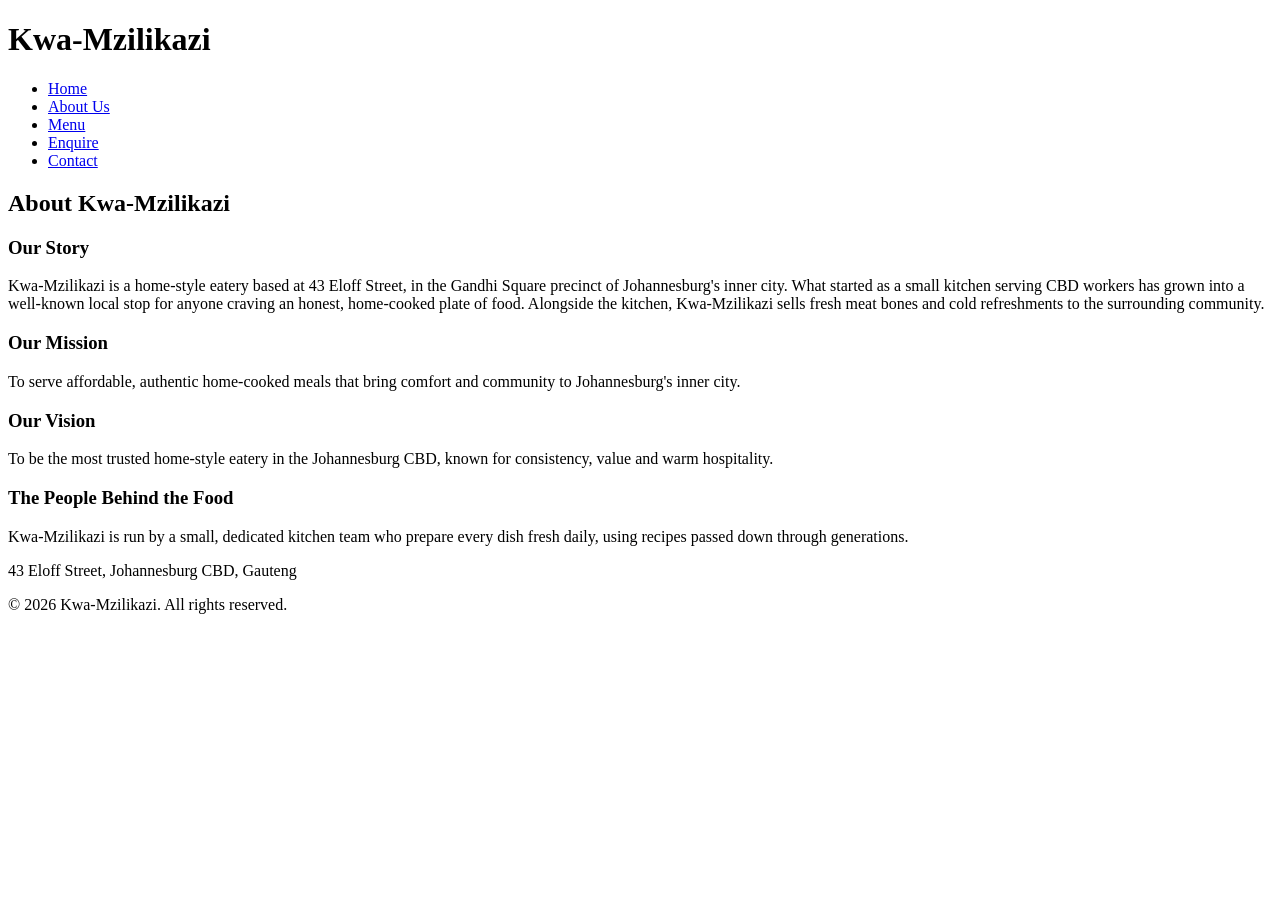
==== Mzilikazi Root/about.html @ 58d15d99 "Add files via upload" ====
<!DOCTYPE html>
<html lang="en">
<head>
  <meta charset="UTF-8">
  <meta name="viewport" content="width=device-width, initial-scale=1.0">
  <title>About Us | Kwa-Mzilikazi</title>
  <meta name="description" content="Learn about Kwa-Mzilikazi's story, mission and the people behind the home-cooked meals.">
  <link rel="stylesheet" href="css/styles.css">
</head>
<body>

  <header>
    <div class="logo">
      <h1>Kwa-Mzilikazi</h1>
    </div>
    <nav>
      <ul>
        <li><a href="index.html">Home</a></li>
        <li><a href="about.html">About Us</a></li>
        <li><a href="menu.html">Menu</a></li>
        <li><a href="enquiry.html">Enquire</a></li>
        <li><a href="contact.html">Contact</a></li>
      </ul>  
    </nav>
  </header>

  <main>

    <section class="page-title">
      <h2>About Kwa-Mzilikazi</h2>
    </section>

    <!-- Organisation history -->
    <section class="history">
      <h3>Our Story</h3>
      <p>
        Kwa-Mzilikazi is a home-style eatery based at 43 Eloff Street, in the Gandhi
        Square precinct of Johannesburg's inner city. What started as a small kitchen
        serving CBD workers has grown into a well-known local stop for anyone craving
        an honest, home-cooked plate of food. Alongside the kitchen, Kwa-Mzilikazi
        sells fresh meat bones and cold refreshments to the surrounding community.
      </p>
    </section>

    <!-- Mission and vision -->
    <section class="mission-vision">
      <h3>Our Mission</h3>
      <p>To serve affordable, authentic home-cooked meals that bring comfort and community to Johannesburg's inner city.</p>

      <h3>Our Vision</h3>
      <p>To be the most trusted home-style eatery in the Johannesburg CBD, known for consistency, value and warm hospitality.</p>
    </section>

    <!-- Team / people -->
    <section class="team">
      <h3>The People Behind the Food</h3>
      <p>
        Kwa-Mzilikazi is run by a small, dedicated kitchen team who prepare every
        dish fresh daily, using recipes passed down through generations.
      </p>
    </section>

  </main>

  <footer>
    <p>43 Eloff Street, Johannesburg CBD, Gauteng</p>
    <p>&copy; 2026 Kwa-Mzilikazi. All rights reserved.</p>
  </footer>

  <script src="js/main.js"></script>
</body>
</html>
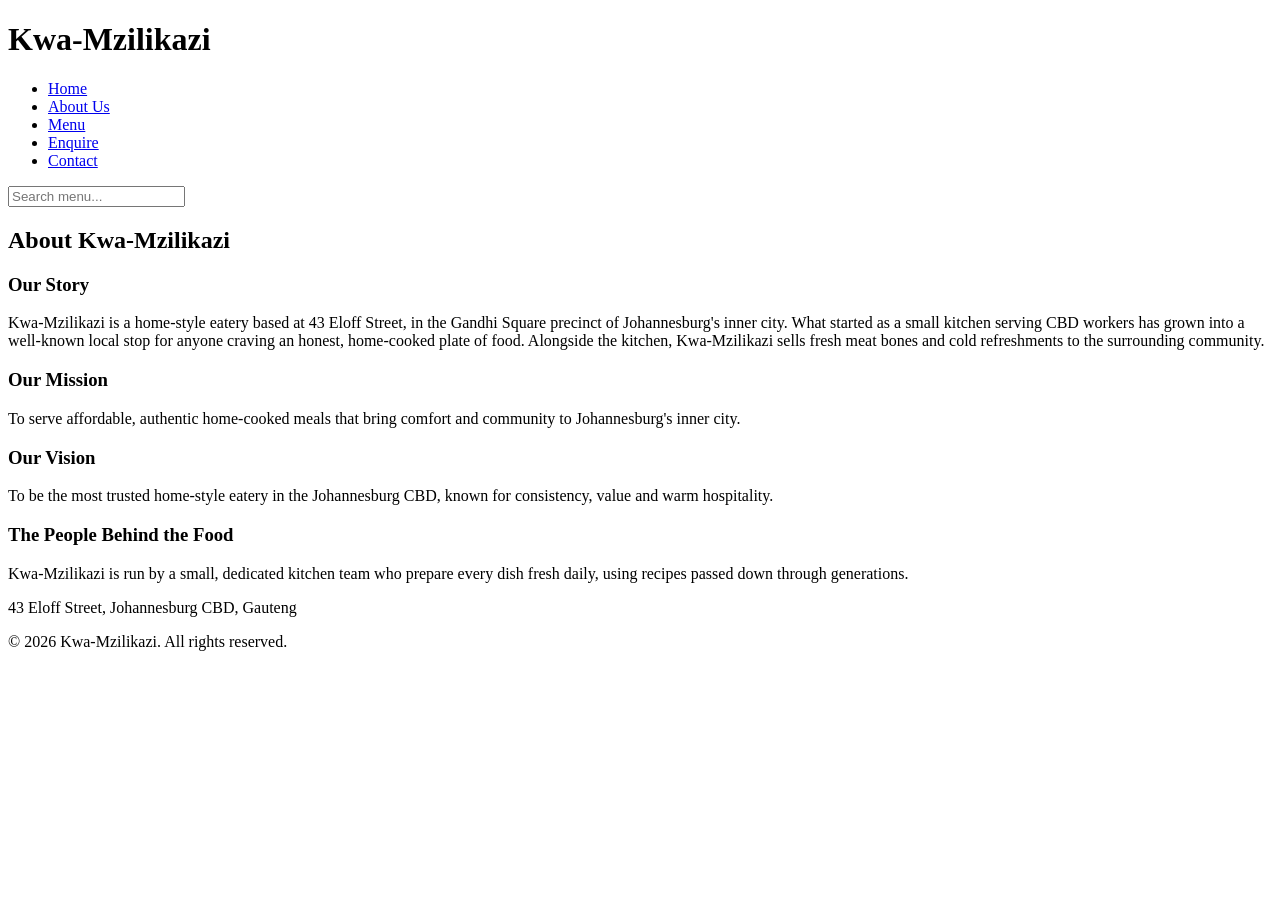
==== commit acac765c: "Add search bar to the header in about.html Added a search bar to the header for improved navigation." ====
--- a/Mzilikazi Root/about.html
+++ b/Mzilikazi Root/about.html
@@ -5,7 +5,7 @@
   <meta name="viewport" content="width=device-width, initial-scale=1.0">
   <title>About Us | Kwa-Mzilikazi</title>
   <meta name="description" content="Learn about Kwa-Mzilikazi's story, mission and the people behind the home-cooked meals.">
-  <link rel="stylesheet" href="css/styles.css">
+  <link rel="stylesheet" href="style.css">
 </head>
 <body>
 
@@ -22,6 +22,13 @@
         <li><a href="contact.html">Contact</a></li>
       </ul>  
     </nav>
+    
+    <!-- ADD THIS SEARCH BAR CODE -->
+    <div class="search-container">
+      <form action="#" method="get" class="search-form">
+        <input type="search" placeholder="Search menu..." aria-label="Search website">
+      </form>
+    </div>
   </header>
 
   <main>
@@ -69,4 +76,4 @@
 
   <script src="js/main.js"></script>
 </body>
-</html>+</html>
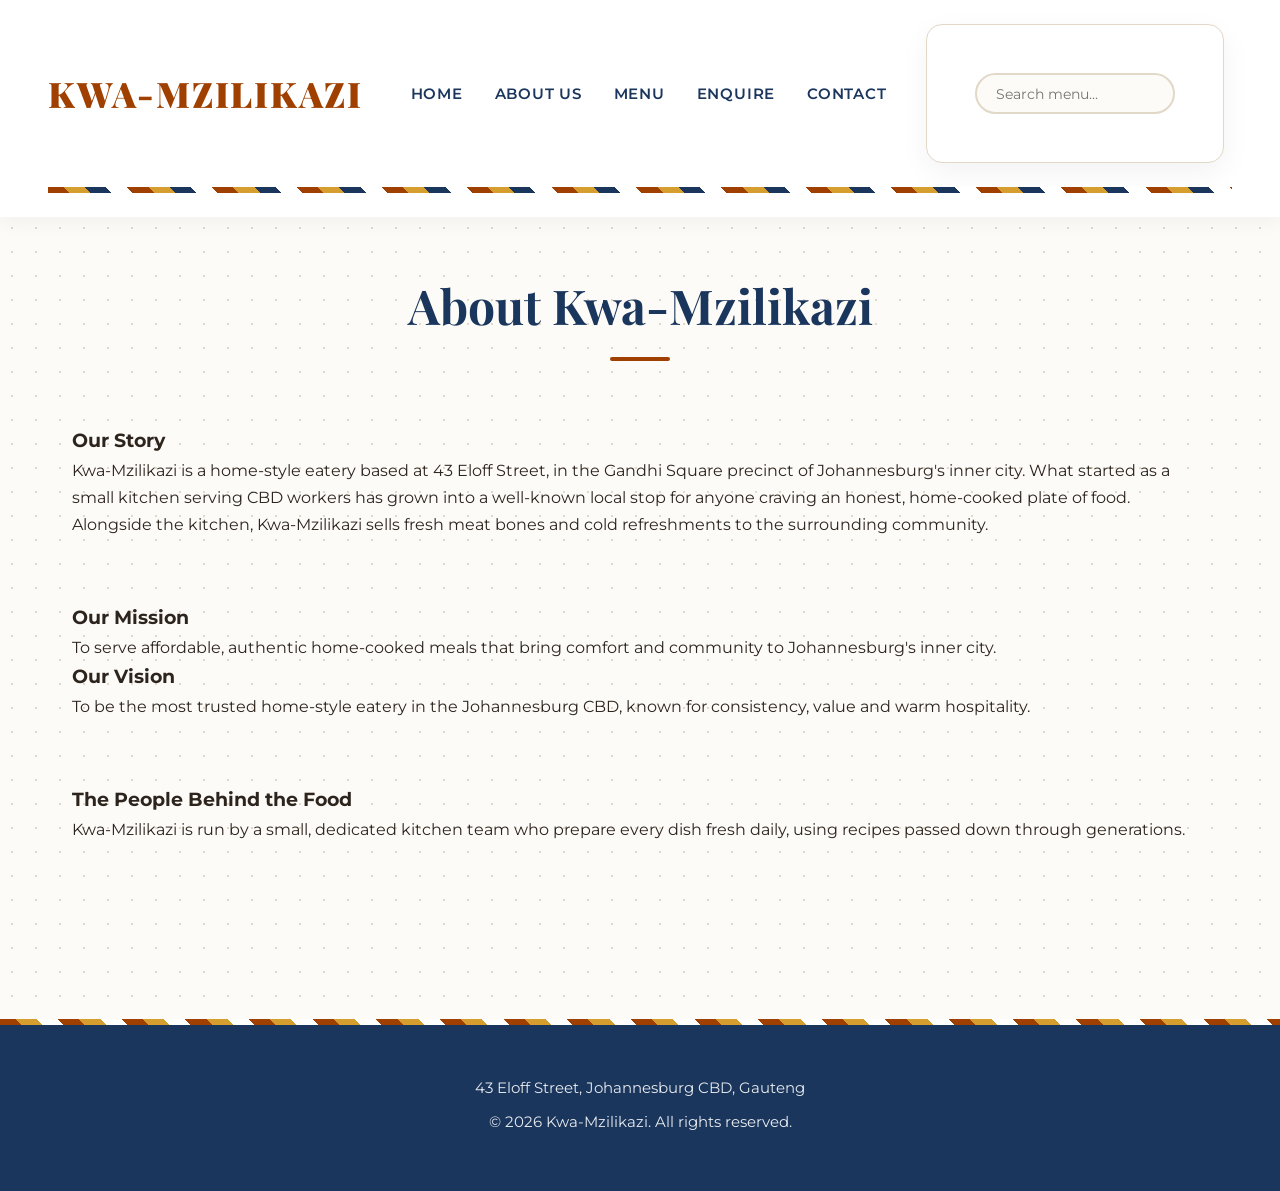
==== commit 8a22b944: "Fix stylesheet link in about.html Updated the stylesheet link to use 'css/style.css' instead of 'sty" ====
--- a/Mzilikazi Root/about.html
+++ b/Mzilikazi Root/about.html
@@ -5,7 +5,7 @@
   <meta name="viewport" content="width=device-width, initial-scale=1.0">
   <title>About Us | Kwa-Mzilikazi</title>
   <meta name="description" content="Learn about Kwa-Mzilikazi's story, mission and the people behind the home-cooked meals.">
-  <link rel="stylesheet" href="style.css">
+  <link rel="stylesheet" href="css/style.css">
 </head>
 <body>
 
--- a/Mzilikazi Root/css/style.css
+++ b/Mzilikazi Root/css/style.css
@@ -0,0 +1,575 @@
+/* =========================================
+   1. IMPORT PREMIUM FONTS (Google Fonts)
+   ========================================= */
+@import url('https://fonts.googleapis.com/css2?family=Montserrat:wght@400;500;600;700&family=Playfair+Display:wght@600;700;900&display=swap');
+
+/* =========================================
+   2. CSS VARIABLES (Zulu Heritage Palette)
+   ========================================= */
+:root {
+  /* Light Mode - Earthy & Traditional */
+  --bg-color: #FDFBF7;        /* Warm cream */
+  --text-color: #2D241E;      /* Deep earthy brown */
+  --primary-color: #A04000;   /* Terracotta / Clay */
+  --secondary-color: #1A365D; /* Deep Zulu Blue */
+  --accent-color: #D69E2E;    /* Maize / Gold */
+  --card-bg: #FFFFFF;         /* Crisp white */
+  --border-color: #E2D8C8;    /* Soft sand */
+  
+  /* Typography */
+  --font-heading: 'Playfair Display', serif; /* Elegant, traditional serif */
+  --font-main: 'Montserrat', sans-serif;     /* Clean, modern sans-serif */
+}
+
+/* Dark Mode - Rich & Dramatic (Ready for Part 3 JS) */
+[data-theme="dark"] {
+  --bg-color: #1A1512;        
+  --text-color: #F4EFE6;      
+  --primary-color: #D97736;   
+  --secondary-color: #63B3ED; 
+  --accent-color: #ECC94B;    
+  --card-bg: #2D241E;         
+  --border-color: #4A3B32;    
+}
+
+/* =========================================
+   3. CSS RESET & BASE STYLES
+   ========================================= */
+*, *::before, *::after {
+  box-sizing: border-box;
+  margin: 0;
+  padding: 0;
+}
+
+body {
+  font-family: var(--font-main);
+  font-size: 1rem;
+  line-height: 1.7;
+  color: var(--text-color);
+  background-color: var(--bg-color);
+  /* Subtle traditional dot texture */
+  background-image: radial-gradient(var(--border-color) 1px, transparent 1px);
+  background-size: 24px 24px;
+  transition: background-color 0.4s ease, color 0.4s ease;
+}
+
+img, iframe {
+  max-width: 100%;
+  height: auto;
+  display: block;
+}
+
+/* =========================================
+   4. HEADER, NAVIGATION & SEARCH BAR (Grid Layout)
+   ========================================= */
+header {
+  /* Using grid-template-areas for a complex, clean layout (Section 2.4) */
+  display: grid;
+  grid-template-areas: 
+    "logo nav search";
+  align-items: center;
+  gap: 1.5rem;
+  padding: 1.5rem 3rem;
+  background-color: var(--card-bg);
+  position: relative;
+  box-shadow: 0 4px 20px rgba(0, 0, 0, 0.05);
+}
+
+.logo { 
+  grid-area: logo; 
+  flex-shrink: 0;
+}
+
+.logo h1 {
+  font-family: var(--font-heading);
+  color: var(--primary-color);
+  font-size: 2.2rem;
+  font-weight: 900;
+  letter-spacing: 0.05em;
+  text-transform: uppercase;
+}
+
+nav { 
+  grid-area: nav; 
+  width: 100%; /* Using % for width (Section 3.2) */
+}
+
+nav ul {
+  list-style: none;
+  display: flex;
+  justify-content: center;
+  align-items: center;
+  gap: 2rem;
+  width: 100%;
+}
+
+nav a {
+  text-decoration: none;
+  color: var(--secondary-color);
+  font-weight: 600;
+  font-size: 0.95rem;
+  text-transform: uppercase;
+  letter-spacing: 0.05em;
+  padding: 0.5rem 0;
+  position: relative;
+  transition: color 0.3s ease;
+}
+
+nav a::after {
+  content: '';
+  position: absolute;
+  width: 0;
+  height: 2px;
+  bottom: 0;
+  left: 0;
+  background-color: var(--primary-color);
+  transition: width 0.3s ease;
+}
+
+nav a:hover::after, nav a:focus::after, nav a:active::after {
+  width: 100%;
+}
+
+nav a:hover, nav a:focus, nav a:active {
+  color: var(--primary-color);
+  outline: none;
+}
+
+.search-container { 
+  grid-area: search; 
+  display: flex;
+  align-items: center;
+  justify-content: flex-end;
+  width: 100%;
+}
+
+.search-form input[type="search"] {
+  padding: 0.6rem 1.2rem;
+  border: 2px solid var(--border-color);
+  border-radius: 50px;
+  width: 100%; /* Relative unit % */
+  max-width: 200px;
+  font-family: var(--font-main);
+  font-size: 0.9rem;
+  background-color: var(--bg-color);
+  color: var(--text-color);
+  transition: all 0.3s ease;
+}
+
+.search-form input[type="search"]:focus {
+  outline: none;
+  border-color: var(--primary-color);
+  max-width: 230px; 
+  box-shadow: 0 0 0 4px rgba(160, 64, 0, 0.1);
+}
+
+/* Traditional Beadwork Geometric Border */
+header::after {
+  content: '';
+  grid-area: 2 / 1 / 3 / -1; /* Spans across all columns */
+  height: 6px;
+  background: repeating-linear-gradient(
+    45deg,
+    var(--primary-color) 0, var(--primary-color) 15px,
+    var(--accent-color) 15px, var(--accent-color) 30px,
+    var(--secondary-color) 30px, var(--secondary-color) 45px,
+    var(--card-bg) 45px, var(--card-bg) 60px
+  );
+}
+
+nav ul {
+  list-style: none;
+  display: flex;
+  gap: 2rem;
+}
+
+nav a {
+  text-decoration: none;
+  color: var(--secondary-color);
+  font-weight: 600;
+  font-size: 0.95rem;
+  text-transform: uppercase;
+  letter-spacing: 0.05em;
+  padding: 0.5rem 0;
+  position: relative;
+  transition: color 0.3s ease;
+}
+
+/* Elegant underline hover effect */
+nav a::after {
+  content: '';
+  position: absolute;
+  width: 0;
+  height: 2px;
+  bottom: 0;
+  left: 0;
+  background-color: var(--primary-color);
+  transition: width 0.3s ease;
+}
+
+nav a:hover::after, nav a:focus::after, nav a:active::after {
+  width: 100%;
+}
+
+nav a:hover, nav a:focus, nav a:active {
+  color: var(--primary-color);
+  outline: none;
+}
+
+/* Search Bar Styles */
+.search-container {
+  display: flex;
+  align-items: center;
+}
+
+.search-form input[type="search"] {
+  padding: 0.6rem 1.2rem;
+  border: 2px solid var(--border-color);
+  border-radius: 50px; /* Beautiful pill shape */
+  width: 200px;
+  font-family: var(--font-main);
+  font-size: 0.9rem;
+  background-color: var(--bg-color);
+  color: var(--text-color);
+  transition: all 0.3s ease;
+}
+
+/* Makes the search bar glow and expand slightly when clicked */
+.search-form input[type="search"]:focus {
+  outline: none;
+  border-color: var(--primary-color);
+  width: 230px; 
+  box-shadow: 0 0 0 4px rgba(160, 64, 0, 0.1);
+}
+
+/* =========================================
+   5. MAIN CONTENT LAYOUT
+   ========================================= */
+main {
+  max-width: 1200px;
+  margin: 0 auto;
+  padding: 3rem 2rem;
+}
+
+section {
+  margin-bottom: 4rem;
+}
+
+.page-title {
+  text-align: center;
+  margin-bottom: 3rem;
+}
+
+.page-title h2 {
+  font-family: var(--font-heading);
+  font-size: 3rem;
+  color: var(--secondary-color);
+  margin-bottom: 1rem;
+  position: relative;
+  display: inline-block;
+}
+
+/* Decorative underline for page titles */
+.page-title h2::after {
+  content: '';
+  display: block;
+  width: 60px;
+  height: 4px;
+  background-color: var(--primary-color);
+  margin: 10px auto 0;
+  border-radius: 2px;
+}
+
+/* Hero Section */
+.hero {
+  text-align: center;
+  padding: 4rem 2rem;
+  background: linear-gradient(135deg, var(--card-bg) 0%, var(--bg-color) 100%);
+  border: 1px solid var(--border-color);
+  border-radius: 16px;
+  box-shadow: 0 10px 30px rgba(0, 0, 0, 0.05);
+  position: relative;
+  overflow: hidden;
+}
+
+/* Top geometric accent for Hero */
+.hero::before {
+  content: '';
+  position: absolute;
+  top: 0; left: 0; right: 0; height: 8px;
+  background: repeating-linear-gradient(90deg, var(--primary-color) 0, var(--primary-color) 20px, var(--accent-color) 20px, var(--accent-color) 40px);
+}
+
+.hero h2 {
+  font-family: var(--font-heading);
+  font-size: 2.5rem;
+  color: var(--secondary-color);
+  margin: 1.5rem 0 1rem;
+}
+
+.cta-button {
+  display: inline-block;
+  background-color: var(--primary-color);
+  color: #ffffff;
+  padding: 1rem 2.5rem;
+  text-decoration: none;
+  border-radius: 50px; /* Pill shape */
+  font-weight: 700;
+  font-size: 1.1rem;
+  margin-top: 1.5rem;
+  text-transform: uppercase;
+  letter-spacing: 0.05em;
+  transition: all 0.3s ease;
+  box-shadow: 0 4px 15px rgba(160, 64, 0, 0.3);
+}
+
+.cta-button:hover, .cta-button:focus, .cta-button:active {
+  background-color: var(--secondary-color);
+  transform: translateY(-3px);
+  box-shadow: 0 6px 20px rgba(26, 54, 93, 0.4);
+}
+
+/* =========================================
+   6. HERO IMAGE SECTION (Relocated)
+   ========================================= */
+.hero-image {
+  text-align: center;
+  margin: 3rem auto;
+  max-width: 800px; /* Prevents it from getting too huge on desktop */
+  padding: 0 1rem;
+}
+
+.hero-image img {
+  width: 100%;
+  height: auto;
+  border-radius: 12px;
+  box-shadow: 0 10px 30px rgba(0,0,0,0.15); /* Deep, premium shadow */
+  border: 4px solid var(--card-bg); /* Creates a nice white frame around the photo */
+  transition: transform 0.3s ease;
+}
+
+/* Subtle zoom effect on hover */
+.hero-image img:hover {
+  transform: scale(1.02);
+}
+
+/* =========================================
+   7. MENU SECTION (Premium Cards)
+   ========================================= */
+.menu-category h3 {
+  font-family: var(--font-heading);
+  font-size: 2rem;
+  color: var(--primary-color);
+  margin-bottom: 1.5rem;
+  border-left: 5px solid var(--accent-color);
+  padding-left: 1rem;
+}
+
+.menu-list {
+  list-style: none;
+  display: grid;
+  grid-template-columns: repeat(auto-fit, minmax(280px, 1fr));
+  gap: 2rem;
+}
+
+.menu-list li {
+  background-color: var(--card-bg);
+  border: 1px solid var(--border-color);
+  border-top: 5px solid var(--primary-color); /* Traditional accent */
+  border-radius: 12px;
+  padding: 2rem 1.5rem;
+  display: flex;
+  flex-direction: column;
+  align-items: center;
+  text-align: center;
+  box-shadow: 0 4px 15px rgba(0, 0, 0, 0.03);
+  transition: all 0.4s ease;
+}
+
+.menu-list li:hover {
+  transform: translateY(-8px);
+  box-shadow: 0 15px 30px rgba(0, 0, 0, 0.1);
+  border-top-color: var(--accent-color);
+}
+
+.menu-list img {
+  width: 120px;
+  height: 120px;
+  object-fit: cover;
+  border-radius: 50%;
+  margin-bottom: 1rem;
+  border: 3px solid var(--bg-color);
+  box-shadow: 0 4px 10px rgba(0,0,0,0.1);
+}
+
+.dish-name {
+  font-family: var(--font-heading);
+  font-weight: 700;
+  font-size: 1.25rem;
+  color: var(--secondary-color);
+  margin-bottom: 0.5rem;
+}
+
+.dish-price {
+  color: var(--primary-color);
+  font-weight: 700;
+  font-size: 1.4rem;
+  margin-top: auto;
+}
+
+/* =========================================
+   8. FORMS (Elegant & Clean)
+   ========================================= */
+form {
+  background-color: var(--card-bg);
+  padding: 3rem;
+  border-radius: 16px;
+  box-shadow: 0 10px 30px rgba(0, 0, 0, 0.05);
+  max-width: 650px;
+  margin: 0 auto;
+  border: 1px solid var(--border-color);
+}
+
+form h3 {
+  font-family: var(--font-heading);
+  font-size: 1.8rem;
+  color: var(--secondary-color);
+  margin-bottom: 1.5rem;
+  text-align: center;
+}
+
+label {
+  display: block;
+  margin-bottom: 0.5rem;
+  font-weight: 600;
+  color: var(--text-color);
+  font-size: 0.9rem;
+  text-transform: uppercase;
+  letter-spacing: 0.05em;
+}
+
+input:not([type="search"]), select, textarea {
+  width: 100%;
+  padding: 1rem;
+  margin-bottom: 1.5rem;
+  border: 2px solid var(--border-color);
+  border-radius: 8px;
+  font-family: var(--font-main);
+  font-size: 1rem;
+  background-color: var(--bg-color);
+  color: var(--text-color);
+  transition: all 0.3s ease;
+}
+
+input:not([type="search"]):focus, select:focus, textarea:focus {
+  outline: none;
+  border-color: var(--primary-color);
+  background-color: var(--card-bg);
+  box-shadow: 0 0 0 4px rgba(160, 64, 0, 0.1);
+}
+
+button[type="submit"] {
+  background-color: var(--secondary-color);
+  color: white;
+  padding: 1rem 2rem;
+  border: none;
+  border-radius: 50px;
+  font-size: 1rem;
+  font-weight: 700;
+  text-transform: uppercase;
+  letter-spacing: 0.05em;
+  cursor: pointer;
+  width: 100%;
+  transition: all 0.3s ease;
+  box-shadow: 0 4px 15px rgba(26, 54, 93, 0.3);
+}
+
+button[type="submit"]:hover, button[type="submit"]:focus, button[type="submit"]:active {
+  background-color: var(--primary-color);
+  transform: translateY(-2px);
+  box-shadow: 0 6px 20px rgba(160, 64, 0, 0.4);
+}
+
+/* =========================================
+   9. FOOTER
+   ========================================= */
+footer {
+  background-color: var(--secondary-color);
+  color: #ffffff;
+  text-align: center;
+  padding: 3rem 2rem;
+  margin-top: 4rem;
+  position: relative;
+}
+
+/* Top geometric border for footer */
+footer::before {
+  content: '';
+  position: absolute;
+  top: 0; left: 0; width: 100%; height: 6px;
+  background: repeating-linear-gradient(
+    45deg,
+    var(--primary-color) 0, var(--primary-color) 15px,
+    var(--accent-color) 15px, var(--accent-color) 30px,
+    #ffffff 30px, #ffffff 45px
+  );
+}
+
+footer p {
+  margin: 0.5rem 0;
+  font-size: 0.95rem;
+  opacity: 0.9;
+}
+
+/* =========================================
+   10. RESPONSIVE DESIGN (Media Queries)
+   ========================================= */
+@media (max-width: 768px) {
+  header {
+    flex-direction: column;
+    text-align: center;
+    padding: 1.5rem;
+  }
+
+  nav ul {
+    flex-direction: column;
+    gap: 1rem;
+    width: 100%;
+  }
+
+  nav a::after {
+    left: 50%;
+    transform: translateX(-50%);
+  }
+
+  /* Make search bar full width on mobile */
+  .search-container {
+    width: 100%;
+    justify-content: center;
+  }
+  
+  .search-form input[type="search"] {
+    width: 100%;
+    max-width: 300px;
+  }
+
+  .page-title h2 {
+    font-size: 2.2rem;
+  }
+
+  .hero {
+    padding: 2rem 1rem;
+  }
+
+  .hero h2 {
+    font-size: 1.8rem;
+  }
+
+  .menu-list {
+    grid-template-columns: 1fr;
+  }
+
+  form {
+    padding: 2rem 1.5rem;
+  }
+}
